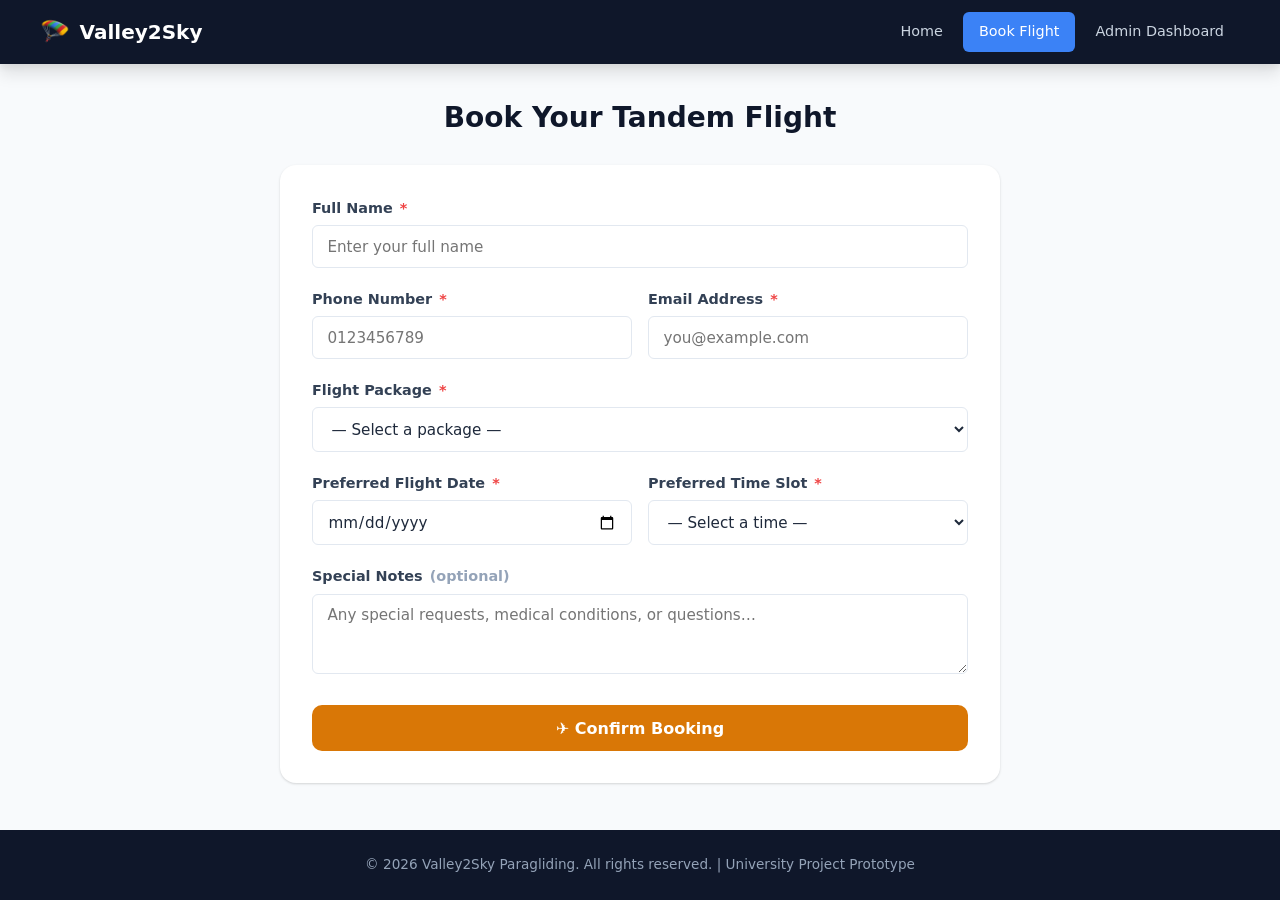
==== booking.html @ ee0f1ab2 "first commit" ====
<!DOCTYPE html>
<html lang="en">
<head>
  <meta charset="UTF-8">
  <meta name="viewport" content="width=device-width, initial-scale=1.0">
  <title>Book a Flight – Valley2Sky Paragliding</title>
  <link rel="stylesheet" href="css/style.css">
</head>
<body>

  <!-- ======== Navigation Bar ======== -->
  <nav class="navbar" role="navigation" aria-label="Main navigation">
    <div class="navbar-inner">
      <a href="index.html" class="navbar-brand">
        <span class="brand-icon">🪂</span>
        Valley2Sky
      </a>
      <button class="mobile-toggle" aria-label="Toggle navigation menu" aria-expanded="false">☰</button>
      <div class="navbar-links">
        <a href="index.html">Home</a>
        <a href="booking.html" class="active">Book Flight</a>
        <a href="admin.html">Admin Dashboard</a>
      </div>
    </div>
  </nav>

  <!-- ======== Notification Container ======== -->
  <div id="notificationContainer" class="notification-container" aria-live="polite"></div>

  <main>
    <div class="container">
      <h1 class="section-title">Book Your Tandem Flight</h1>

      <div class="form-section">

        <!-- ======== Booking Form ======== -->
        <div id="bookingFormWrapper">
          <form id="bookingForm" class="form-card" novalidate>
            <div class="form-group">
              <label for="fullName">Full Name <span class="required">*</span></label>
              <input type="text" id="fullName" name="fullName" class="form-control" placeholder="Enter your full name" required autocomplete="name">
              <div id="fullNameError" class="form-error" role="alert"></div>
            </div>

            <div class="form-row">
              <div class="form-group">
                <label for="phone">Phone Number <span class="required">*</span></label>
                <input type="tel" id="phone" name="phone" class="form-control" placeholder="0123456789" required autocomplete="tel">
                <div id="phoneError" class="form-error" role="alert"></div>
              </div>
              <div class="form-group">
                <label for="email">Email Address <span class="required">*</span></label>
                <input type="email" id="email" name="email" class="form-control" placeholder="you@example.com" required autocomplete="email">
                <div id="emailError" class="form-error" role="alert"></div>
              </div>
            </div>

            <div class="form-group">
              <label for="flightPackage">Flight Package <span class="required">*</span></label>
              <select id="flightPackage" name="flightPackage" class="form-control" required>
                <option value="">— Select a package —</option>
              </select>
              <div id="flightPackageError" class="form-error" role="alert"></div>
            </div>

            <div class="form-row">
              <div class="form-group">
                <label for="flightDate">Preferred Flight Date <span class="required">*</span></label>
                <input type="date" id="flightDate" name="flightDate" class="form-control" required>
                <div id="flightDateError" class="form-error" role="alert"></div>
              </div>
              <div class="form-group">
                <label for="timeSlot">Preferred Time Slot <span class="required">*</span></label>
                <select id="timeSlot" name="timeSlot" class="form-control" required>
                  <option value="">— Select a time —</option>
                </select>
                <div id="timeSlotError" class="form-error" role="alert"></div>
              </div>
            </div>

            <div class="form-group">
              <label for="notes">Special Notes <span class="required" style="color:var(--gray-400)">(optional)</span></label>
              <textarea id="notes" name="notes" class="form-control" placeholder="Any special requests, medical conditions, or questions…"></textarea>
            </div>

            <div class="form-actions">
              <button type="submit" class="btn btn-accent">✈ Confirm Booking</button>
            </div>
          </form>
        </div>

        <!-- ======== Booking Confirmation ======== -->
        <div id="confirmation" class="form-card confirmation-box" style="display:none;">
          <div class="success-icon">✅</div>
          <h2>Booking Confirmed!</h2>
          <p style="color:var(--gray-500);">Your tandem paragliding experience has been booked successfully.</p>
          <div class="confirmation-details">
            <div class="detail-row">
              <span class="detail-label">Booking ID</span>
              <span class="detail-value" id="confirmId"></span>
            </div>
            <div class="detail-row">
              <span class="detail-label">Name</span>
              <span class="detail-value" id="confirmName"></span>
            </div>
            <div class="detail-row">
              <span class="detail-label">Phone</span>
              <span class="detail-value" id="confirmPhone"></span>
            </div>
            <div class="detail-row">
              <span class="detail-label">Email</span>
              <span class="detail-value" id="confirmEmail"></span>
            </div>
            <div class="detail-row">
              <span class="detail-label">Package</span>
              <span class="detail-value" id="confirmPackage"></span>
            </div>
            <div class="detail-row">
              <span class="detail-label">Date</span>
              <span class="detail-value" id="confirmDate"></span>
            </div>
            <div class="detail-row">
              <span class="detail-label">Time</span>
              <span class="detail-value" id="confirmTime"></span>
            </div>
            <div class="detail-row">
              <span class="detail-label">Status</span>
              <span class="detail-value" id="confirmStatus"></span>
            </div>
          </div>
          <button class="btn btn-primary" onclick="bookAnother()">Book Another Flight</button>
          <a href="index.html" class="btn btn-outline" style="margin-left:0.5rem;">Back to Home</a>
        </div>

      </div>
    </div>
  </main>

  <!-- ======== Footer ======== -->
  <footer class="footer">
    <p>&copy; 2026 Valley2Sky Paragliding. All rights reserved. | University Project Prototype</p>
  </footer>

  <script src="js/app.js"></script>
  <script src="js/booking.js"></script>
</body>
</html>
---- css/style.css ----
/* ============================================
   Valley2Sky Paragliding - Main Stylesheet
   A modern adventure tourism booking system
   ============================================ */

/* ---- CSS Variables / Design Tokens ---- */
:root {
  --primary: #1e40af;
  --primary-light: #3b82f6;
  --primary-dark: #1e3a8a;
  --secondary: #047857;
  --secondary-light: #10b981;
  --accent: #d97706;
  --accent-light: #f59e0b;
  --dark: #0f172a;
  --dark-secondary: #1e293b;
  --light: #f8fafc;
  --gray-50: #f8fafc;
  --gray-100: #f1f5f9;
  --gray-200: #e2e8f0;
  --gray-300: #cbd5e1;
  --gray-400: #94a3b8;
  --gray-500: #64748b;
  --gray-600: #475569;
  --gray-700: #334155;
  --gray-800: #1e293b;
  --danger: #ef4444;
  --danger-bg: #fef2f2;
  --success: #22c55e;
  --success-bg: #f0fdf4;
  --warning: #eab308;
  --warning-bg: #fefce8;
  --info: #3b82f6;
  --info-bg: #eff6ff;

  --shadow-sm: 0 1px 2px rgba(0,0,0,0.05);
  --shadow: 0 1px 3px rgba(0,0,0,0.1), 0 1px 2px rgba(0,0,0,0.06);
  --shadow-md: 0 4px 6px rgba(0,0,0,0.07), 0 2px 4px rgba(0,0,0,0.06);
  --shadow-lg: 0 10px 15px rgba(0,0,0,0.1), 0 4px 6px rgba(0,0,0,0.05);
  --shadow-xl: 0 20px 25px rgba(0,0,0,0.1), 0 10px 10px rgba(0,0,0,0.04);

  --radius-sm: 6px;
  --radius: 10px;
  --radius-lg: 16px;
  --radius-xl: 24px;

  --transition: 0.2s ease;
  --font: 'Segoe UI', system-ui, -apple-system, sans-serif;
}

/* ---- Reset & Base ---- */
*, *::before, *::after {
  box-sizing: border-box;
  margin: 0;
  padding: 0;
}

html {
  scroll-behavior: smooth;
  font-size: 16px;
}

body {
  font-family: var(--font);
  background: var(--gray-50);
  color: var(--dark-secondary);
  line-height: 1.6;
  min-height: 100vh;
  display: flex;
  flex-direction: column;
}

img {
  max-width: 100%;
  height: auto;
  display: block;
}

a {
  text-decoration: none;
  color: inherit;
}

ul { list-style: none; }

/* ---- Navigation ---- */
.navbar {
  background: var(--dark);
  color: white;
  padding: 0 2rem;
  position: sticky;
  top: 0;
  z-index: 100;
  box-shadow: var(--shadow-lg);
}

.navbar-inner {
  max-width: 1200px;
  margin: 0 auto;
  display: flex;
  align-items: center;
  justify-content: space-between;
  height: 64px;
}

.navbar-brand {
  display: flex;
  align-items: center;
  gap: 0.6rem;
  font-weight: 700;
  font-size: 1.25rem;
  color: white;
}

.navbar-brand .brand-icon {
  font-size: 1.5rem;
}

.navbar-links {
  display: flex;
  gap: 0.25rem;
  align-items: center;
}

.navbar-links a {
  padding: 0.5rem 1rem;
  border-radius: var(--radius-sm);
  color: var(--gray-300);
  font-weight: 500;
  font-size: 0.9rem;
  transition: all var(--transition);
}

.navbar-links a:hover,
.navbar-links a.active {
  color: white;
  background: rgba(255,255,255,0.1);
}

.navbar-links a.active {
  background: var(--primary-light);
  color: white;
}

.mobile-toggle {
  display: none;
  background: none;
  border: none;
  color: white;
  font-size: 1.5rem;
  cursor: pointer;
  padding: 0.25rem;
}

/* ---- Hero Section ---- */
.hero {
  background: linear-gradient(135deg, var(--dark) 0%, var(--primary-dark) 50%, var(--secondary) 100%);
  color: white;
  padding: 6rem 2rem;
  text-align: center;
  position: relative;
  overflow: hidden;
}

.hero::before {
  content: '';
  position: absolute;
  inset: 0;
  background:
    radial-gradient(ellipse at 20% 50%, rgba(59,130,246,0.15) 0%, transparent 60%),
    radial-gradient(ellipse at 80% 50%, rgba(16,185,129,0.15) 0%, transparent 60%),
    radial-gradient(ellipse at 50% 100%, rgba(245,158,11,0.1) 0%, transparent 50%);
  pointer-events: none;
}

.hero-content {
  position: relative;
  max-width: 800px;
  margin: 0 auto;
}

.hero h1 {
  font-size: 3rem;
  font-weight: 800;
  line-height: 1.15;
  margin-bottom: 1rem;
  background: linear-gradient(to right, #fff, var(--accent-light));
  -webkit-background-clip: text;
  -webkit-text-fill-color: transparent;
  background-clip: text;
}

.hero p {
  font-size: 1.2rem;
  color: var(--gray-300);
  margin-bottom: 2rem;
  max-width: 600px;
  margin-left: auto;
  margin-right: auto;
}

/* ---- Buttons ---- */
.btn {
  display: inline-flex;
  align-items: center;
  gap: 0.5rem;
  padding: 0.75rem 1.75rem;
  border-radius: var(--radius);
  font-weight: 600;
  font-size: 0.95rem;
  cursor: pointer;
  border: none;
  transition: all var(--transition);
  text-decoration: none;
  font-family: var(--font);
}

.btn-primary {
  background: var(--primary-light);
  color: white;
}

.btn-primary:hover {
  background: var(--primary);
  transform: translateY(-1px);
  box-shadow: var(--shadow-md);
}

.btn-secondary {
  background: var(--secondary);
  color: white;
}

.btn-secondary:hover {
  background: var(--secondary);
  filter: brightness(1.1);
  transform: translateY(-1px);
  box-shadow: var(--shadow-md);
}

.btn-accent {
  background: var(--accent);
  color: white;
}

.btn-accent:hover {
  filter: brightness(1.1);
  transform: translateY(-1px);
  box-shadow: var(--shadow-md);
}

.btn-outline {
  background: transparent;
  border: 2px solid var(--gray-300);
  color: var(--gray-700);
}

.btn-outline:hover {
  border-color: var(--primary-light);
  color: var(--primary-light);
}

.btn-sm {
  padding: 0.4rem 1rem;
  font-size: 0.8rem;
}

.btn-danger {
  background: var(--danger);
  color: white;
}

.btn-danger:hover {
  filter: brightness(0.9);
}

.btn-success {
  background: var(--success);
  color: white;
}

.btn-success:hover {
  filter: brightness(0.9);
}

.btn-warning {
  background: var(--warning);
  color: var(--dark);
}

.btn-warning:hover {
  filter: brightness(0.9);
}

/* ---- Container ---- */
.container {
  max-width: 1200px;
  margin: 0 auto;
  padding: 2rem;
}

.section-title {
  font-size: 1.75rem;
  font-weight: 700;
  color: var(--dark);
  margin-bottom: 1.5rem;
  text-align: center;
}

/* ---- Cards ---- */
.card {
  background: white;
  border-radius: var(--radius-lg);
  padding: 1.5rem;
  box-shadow: var(--shadow);
  transition: all var(--transition);
}

.card:hover {
  box-shadow: var(--shadow-md);
}

/* ---- Package Cards ---- */
.packages-grid {
  display: grid;
  grid-template-columns: repeat(auto-fit, minmax(280px, 1fr));
  gap: 1.5rem;
  margin: 2rem 0;
}

.package-card {
  background: white;
  border-radius: var(--radius-lg);
  overflow: hidden;
  box-shadow: var(--shadow);
  transition: all var(--transition);
  border: 1px solid var(--gray-200);
  display: flex;
  flex-direction: column;
}

.package-card:hover {
  transform: translateY(-4px);
  box-shadow: var(--shadow-xl);
}

.package-card-header {
  padding: 1.5rem;
  text-align: center;
  color: white;
}

.package-card-header.basic {
  background: linear-gradient(135deg, var(--primary), var(--primary-light));
}

.package-card-header.premium {
  background: linear-gradient(135deg, var(--secondary), var(--secondary-light));
}

.package-card-header.sunset {
  background: linear-gradient(135deg, var(--accent), var(--accent-light));
}

.package-card-header .package-icon {
  font-size: 2.5rem;
  margin-bottom: 0.5rem;
}

.package-card-header h3 {
  font-size: 1.3rem;
  font-weight: 700;
}

.package-card-price {
  font-size: 2rem;
  font-weight: 800;
  margin-top: 0.5rem;
}

.package-card-body {
  padding: 1.5rem;
  flex: 1;
  display: flex;
  flex-direction: column;
}

.package-card-body ul {
  margin-bottom: 1.5rem;
  flex: 1;
}

.package-card-body li {
  padding: 0.4rem 0;
  color: var(--gray-600);
  font-size: 0.9rem;
  display: flex;
  align-items: center;
  gap: 0.5rem;
}

.package-card-body li::before {
  content: '✓';
  color: var(--secondary);
  font-weight: 700;
}

.package-card-body .btn {
  width: 100%;
  text-align: center;
  justify-content: center;
}

/* ---- Features Grid (Home Page) ---- */
.features-grid {
  display: grid;
  grid-template-columns: repeat(auto-fit, minmax(200px, 1fr));
  gap: 1.5rem;
  margin: 2rem 0;
}

.feature-card {
  text-align: center;
  padding: 2rem 1.5rem;
}

.feature-card .feature-icon {
  font-size: 2.5rem;
  margin-bottom: 1rem;
}

.feature-card h3 {
  font-size: 1.1rem;
  font-weight: 600;
  margin-bottom: 0.5rem;
}

.feature-card p {
  color: var(--gray-500);
  font-size: 0.9rem;
}

/* ---- Form Styles ---- */
.form-section {
  max-width: 720px;
  margin: 0 auto;
}

.form-card {
  background: white;
  border-radius: var(--radius-lg);
  padding: 2rem;
  box-shadow: var(--shadow);
}

.form-group {
  margin-bottom: 1.25rem;
}

.form-group label {
  display: block;
  font-weight: 600;
  font-size: 0.9rem;
  color: var(--gray-700);
  margin-bottom: 0.35rem;
}

.form-group label .required {
  color: var(--danger);
  margin-left: 2px;
}

.form-control {
  width: 100%;
  padding: 0.7rem 0.9rem;
  border: 1.5px solid var(--gray-200);
  border-radius: var(--radius-sm);
  font-size: 0.95rem;
  font-family: var(--font);
  transition: border-color var(--transition);
  background: white;
  color: var(--dark-secondary);
}

.form-control:focus {
  outline: none;
  border-color: var(--primary-light);
  box-shadow: 0 0 0 3px rgba(59,130,246,0.1);
}

.form-control.error {
  border-color: var(--danger);
}

textarea.form-control {
  resize: vertical;
  min-height: 80px;
}

.form-row {
  display: grid;
  grid-template-columns: 1fr 1fr;
  gap: 1rem;
}

.form-error {
  color: var(--danger);
  font-size: 0.8rem;
  margin-top: 0.25rem;
  display: none;
}

.form-error.visible {
  display: block;
}

.form-actions {
  margin-top: 1.5rem;
}

.form-actions .btn {
  width: 100%;
  justify-content: center;
  padding: 0.85rem;
  font-size: 1rem;
}

/* ---- Notification Toasts ---- */
.notification-container {
  position: fixed;
  top: 80px;
  right: 1rem;
  z-index: 200;
  display: flex;
  flex-direction: column;
  gap: 0.5rem;
  max-width: 380px;
  width: calc(100% - 2rem);
}

.notification {
  padding: 1rem 1.25rem;
  border-radius: var(--radius);
  color: white;
  font-weight: 500;
  font-size: 0.9rem;
  box-shadow: var(--shadow-lg);
  animation: slideIn 0.3s ease;
  display: flex;
  align-items: center;
  gap: 0.75rem;
}

.notification.success {
  background: var(--success);
}

.notification.error {
  background: var(--danger);
}

.notification.info {
  background: var(--info);
}

@keyframes slideIn {
  from { transform: translateX(100%); opacity: 0; }
  to { transform: translateX(0); opacity: 1; }
}

/* ---- Admin Dashboard ---- */
.dashboard-header {
  display: flex;
  justify-content: space-between;
  align-items: center;
  margin-bottom: 2rem;
  flex-wrap: wrap;
  gap: 1rem;
}

.stats-grid {
  display: grid;
  grid-template-columns: repeat(auto-fit, minmax(180px, 1fr));
  gap: 1rem;
  margin-bottom: 2rem;
}

.stat-card {
  background: white;
  border-radius: var(--radius);
  padding: 1.25rem;
  box-shadow: var(--shadow);
  text-align: center;
}

.stat-card .stat-value {
  font-size: 2rem;
  font-weight: 800;
}

.stat-card .stat-label {
  font-size: 0.85rem;
  color: var(--gray-500);
  font-weight: 500;
  margin-top: 0.25rem;
}

.stat-card.total .stat-value { color: var(--primary-light); }
.stat-card.pending .stat-value { color: var(--warning); }
.stat-card.completed .stat-value { color: var(--success); }

/* ---- Admin Filters ---- */
.admin-controls {
  display: flex;
  gap: 1rem;
  margin-bottom: 1.5rem;
  flex-wrap: wrap;
  align-items: center;
}

.admin-controls .search-box {
  flex: 1;
  min-width: 200px;
  position: relative;
}

.admin-controls .search-box input {
  padding-left: 2.2rem;
}

.admin-controls .search-box .search-icon {
  position: absolute;
  left: 0.75rem;
  top: 50%;
  transform: translateY(-50%);
  color: var(--gray-400);
}

.filter-select {
  padding: 0.7rem 0.9rem;
  border: 1.5px solid var(--gray-200);
  border-radius: var(--radius-sm);
  font-size: 0.9rem;
  font-family: var(--font);
  background: white;
  color: var(--dark-secondary);
  cursor: pointer;
}

/* ---- Table Styles ---- */
.table-wrapper {
  overflow-x: auto;
  background: white;
  border-radius: var(--radius-lg);
  box-shadow: var(--shadow);
}

table {
  width: 100%;
  border-collapse: collapse;
  font-size: 0.9rem;
}

thead {
  background: var(--gray-100);
}

th {
  text-align: left;
  padding: 0.85rem 1rem;
  font-weight: 600;
  color: var(--gray-600);
  font-size: 0.8rem;
  text-transform: uppercase;
  letter-spacing: 0.5px;
  border-bottom: 1px solid var(--gray-200);
}

td {
  padding: 0.75rem 1rem;
  border-bottom: 1px solid var(--gray-100);
  color: var(--gray-700);
}

tr:hover td {
  background: var(--gray-50);
}

tr:last-child td {
  border-bottom: none;
}

/* ---- Status Badges ---- */
.status-badge {
  display: inline-flex;
  align-items: center;
  padding: 0.2rem 0.75rem;
  border-radius: 999px;
  font-size: 0.75rem;
  font-weight: 600;
  text-transform: capitalize;
}

.status-badge.pending {
  background: var(--warning-bg);
  color: #92400e;
}

.status-badge.completed {
  background: var(--success-bg);
  color: #166534;
}

.status-badge.confirmed {
  background: var(--info-bg);
  color: #1e40af;
}

/* ---- Action Buttons in Table ---- */
.action-btns {
  display: flex;
  gap: 0.35rem;
  flex-wrap: wrap;
}

.action-btns .btn {
  padding: 0.35rem 0.6rem;
  font-size: 0.75rem;
  border-radius: var(--radius-sm);
}

/* ---- Empty State ---- */
.empty-state {
  text-align: center;
  padding: 3rem 1rem;
  color: var(--gray-500);
}

.empty-state .empty-icon {
  font-size: 3rem;
  margin-bottom: 1rem;
  opacity: 0.5;
}

.empty-state h3 {
  font-size: 1.2rem;
  color: var(--gray-700);
  margin-bottom: 0.5rem;
}

.empty-state p {
  font-size: 0.95rem;
}

/* ---- Responsive ---- */
@media (max-width: 768px) {
  .navbar {
    padding: 0 1rem;
  }

  .navbar-links {
    display: none;
    position: absolute;
    top: 64px;
    left: 0;
    right: 0;
    background: var(--dark);
    flex-direction: column;
    padding: 0.5rem 1rem 1rem;
    box-shadow: var(--shadow-lg);
  }

  .navbar-links.open {
    display: flex;
  }

  .navbar-links a {
    width: 100%;
    padding: 0.75rem 1rem;
  }

  .mobile-toggle {
    display: block;
  }

  .hero {
    padding: 4rem 1.5rem;
  }

  .hero h1 {
    font-size: 2rem;
  }

  .hero p {
    font-size: 1rem;
  }

  .form-row {
    grid-template-columns: 1fr;
  }

  .container {
    padding: 1.5rem 1rem;
  }

  .dashboard-header {
    flex-direction: column;
    align-items: flex-start;
  }

  .admin-controls {
    flex-direction: column;
  }

  .admin-controls .search-box {
    width: 100%;
  }

  .stats-grid {
    grid-template-columns: repeat(3, 1fr);
  }
}

@media (max-width: 480px) {
  .stats-grid {
    grid-template-columns: 1fr;
  }

  .packages-grid {
    grid-template-columns: 1fr;
  }
}

/* ---- Booking Confirmation ---- */
.confirmation-box {
  text-align: center;
  padding: 2rem;
}

.confirmation-box .success-icon {
  font-size: 4rem;
  margin-bottom: 1rem;
}

.confirmation-box h2 {
  margin-bottom: 0.5rem;
}

.confirmation-details {
  text-align: left;
  max-width: 450px;
  margin: 1.5rem auto;
  background: var(--gray-50);
  padding: 1.5rem;
  border-radius: var(--radius);
}

.confirmation-details .detail-row {
  display: flex;
  justify-content: space-between;
  padding: 0.5rem 0;
  border-bottom: 1px solid var(--gray-200);
  font-size: 0.9rem;
}

.confirmation-details .detail-row:last-child {
  border-bottom: none;
}

.confirmation-details .detail-label {
  color: var(--gray-500);
  font-weight: 500;
}

.confirmation-details .detail-value {
  font-weight: 600;
  color: var(--dark-secondary);
}

/* ---- Footer ---- */
.footer {
  background: var(--dark);
  color: var(--gray-400);
  text-align: center;
  padding: 1.5rem;
  font-size: 0.85rem;
  margin-top: auto;
}

/* ---- Introduction Section ---- */
.intro-section {
  text-align: center;
  max-width: 700px;
  margin: 0 auto 2rem;
}

.intro-section p {
  color: var(--gray-600);
  font-size: 1.05rem;
  line-height: 1.7;
}

/* ---- Spacer ---- */
.mt-1 { margin-top: 1rem; }
.mt-2 { margin-top: 2rem; }
.mt-3 { margin-top: 3rem; }
.mb-1 { margin-bottom: 1rem; }
.mb-2 { margin-bottom: 2rem; }
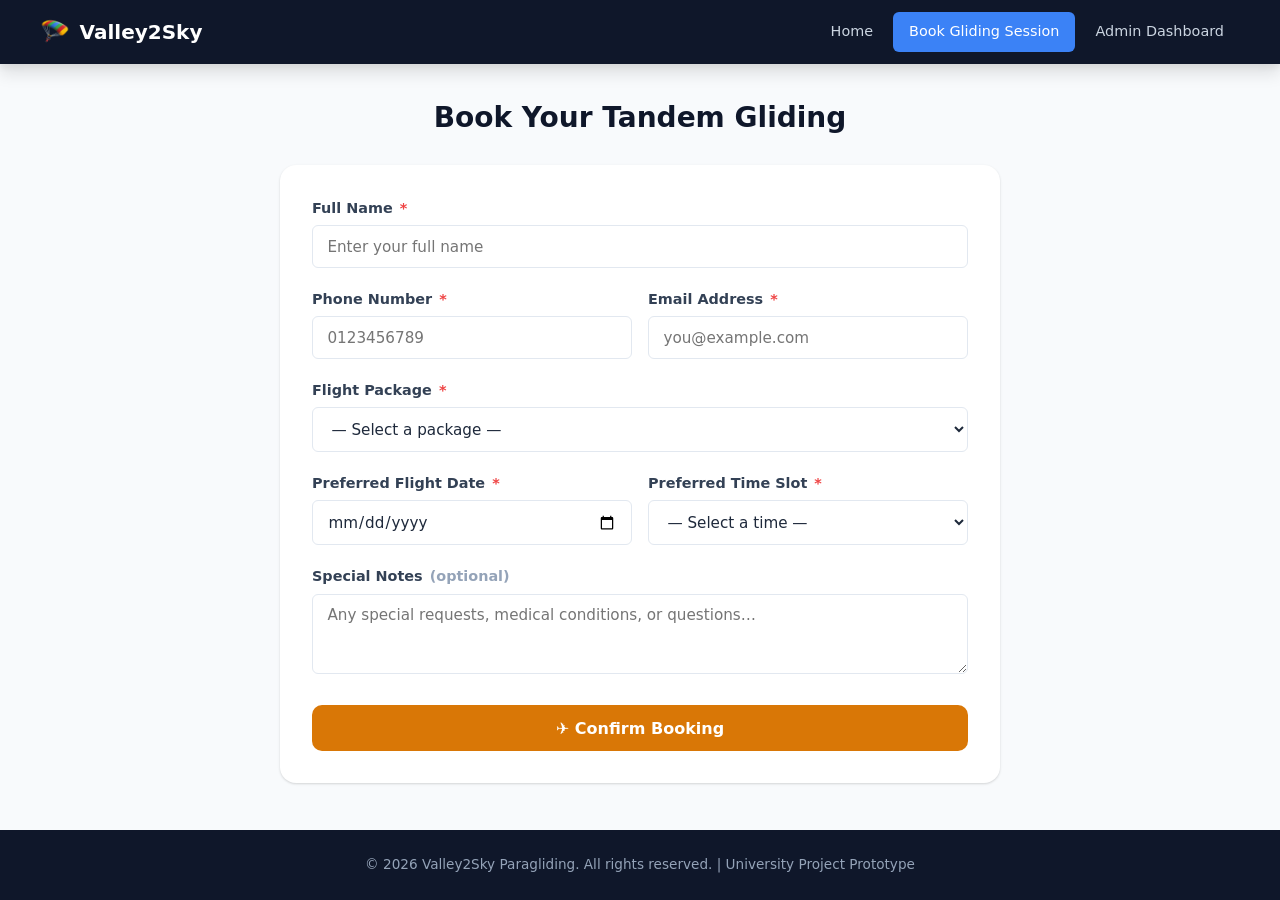
==== commit e713615a: "lagi" ====
--- a/booking.html
+++ b/booking.html
@@ -3,7 +3,7 @@
 <head>
   <meta charset="UTF-8">
   <meta name="viewport" content="width=device-width, initial-scale=1.0">
-  <title>Book a Flight – Valley2Sky Paragliding</title>
+  <title>Book a Gliding Session – Valley2Sky Paragliding</title>
   <link rel="stylesheet" href="css/style.css">
 </head>
 <body>
@@ -18,7 +18,7 @@
       <button class="mobile-toggle" aria-label="Toggle navigation menu" aria-expanded="false">☰</button>
       <div class="navbar-links">
         <a href="index.html">Home</a>
-        <a href="booking.html" class="active">Book Flight</a>
+        <a href="booking.html" class="active">Book Gliding Session</a>
         <a href="admin.html">Admin Dashboard</a>
       </div>
     </div>
@@ -29,7 +29,7 @@
 
   <main>
     <div class="container">
-      <h1 class="section-title">Book Your Tandem Flight</h1>
+      <h1 class="section-title">Book Your Tandem Gliding</h1>
 
       <div class="form-section">
 
@@ -128,7 +128,7 @@
               <span class="detail-value" id="confirmStatus"></span>
             </div>
           </div>
-          <button class="btn btn-primary" onclick="bookAnother()">Book Another Flight</button>
+          <button class="btn btn-primary" onclick="bookAnother()">Book Another Gliding Session</button>
           <a href="index.html" class="btn btn-outline" style="margin-left:0.5rem;">Back to Home</a>
         </div>
 
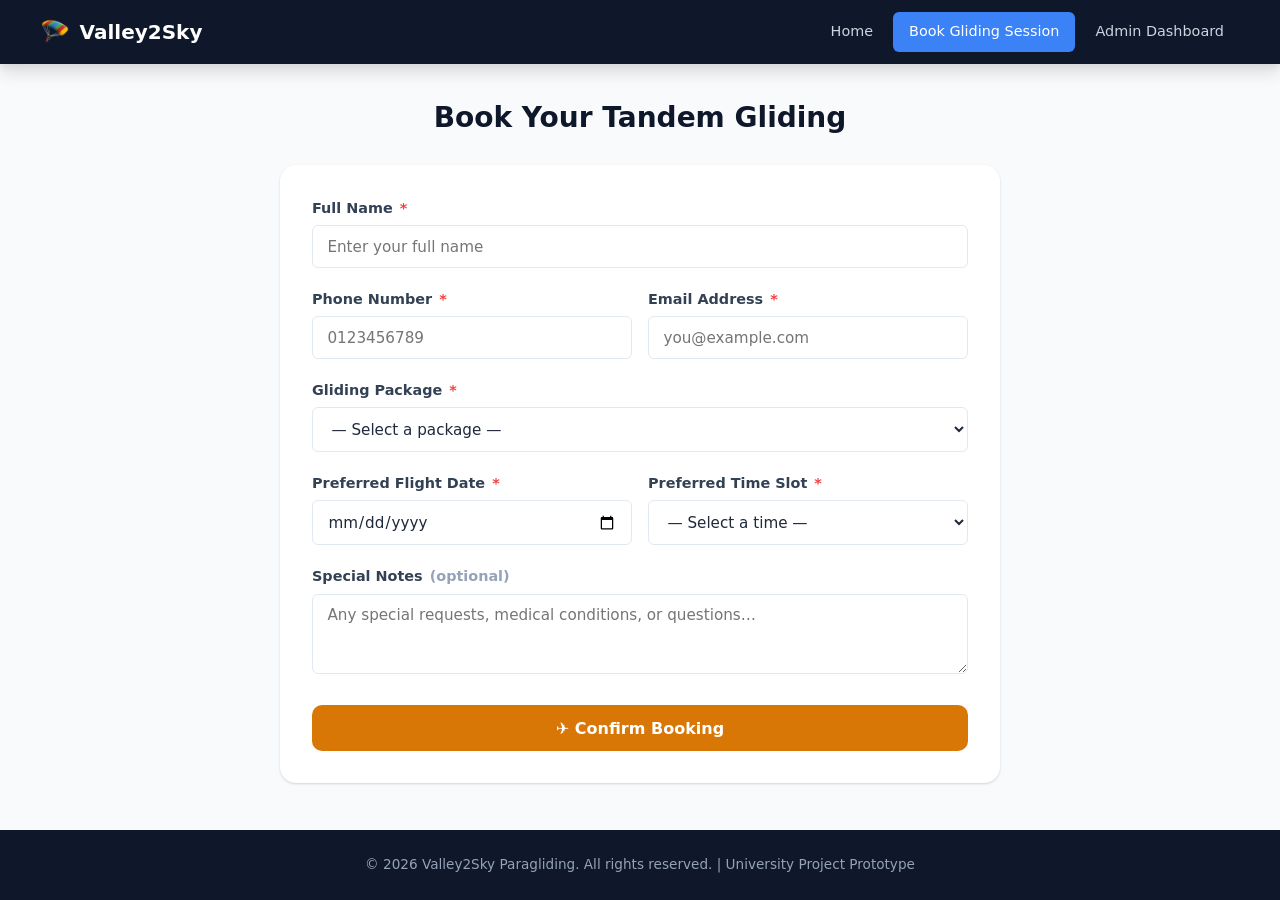
==== commit 53850901: "commit lagi" ====
--- a/booking.html
+++ b/booking.html
@@ -56,7 +56,7 @@
             </div>
 
             <div class="form-group">
-              <label for="flightPackage">Flight Package <span class="required">*</span></label>
+              <label for="flightPackage">Gliding Package <span class="required">*</span></label>
               <select id="flightPackage" name="flightPackage" class="form-control" required>
                 <option value="">— Select a package —</option>
               </select>
